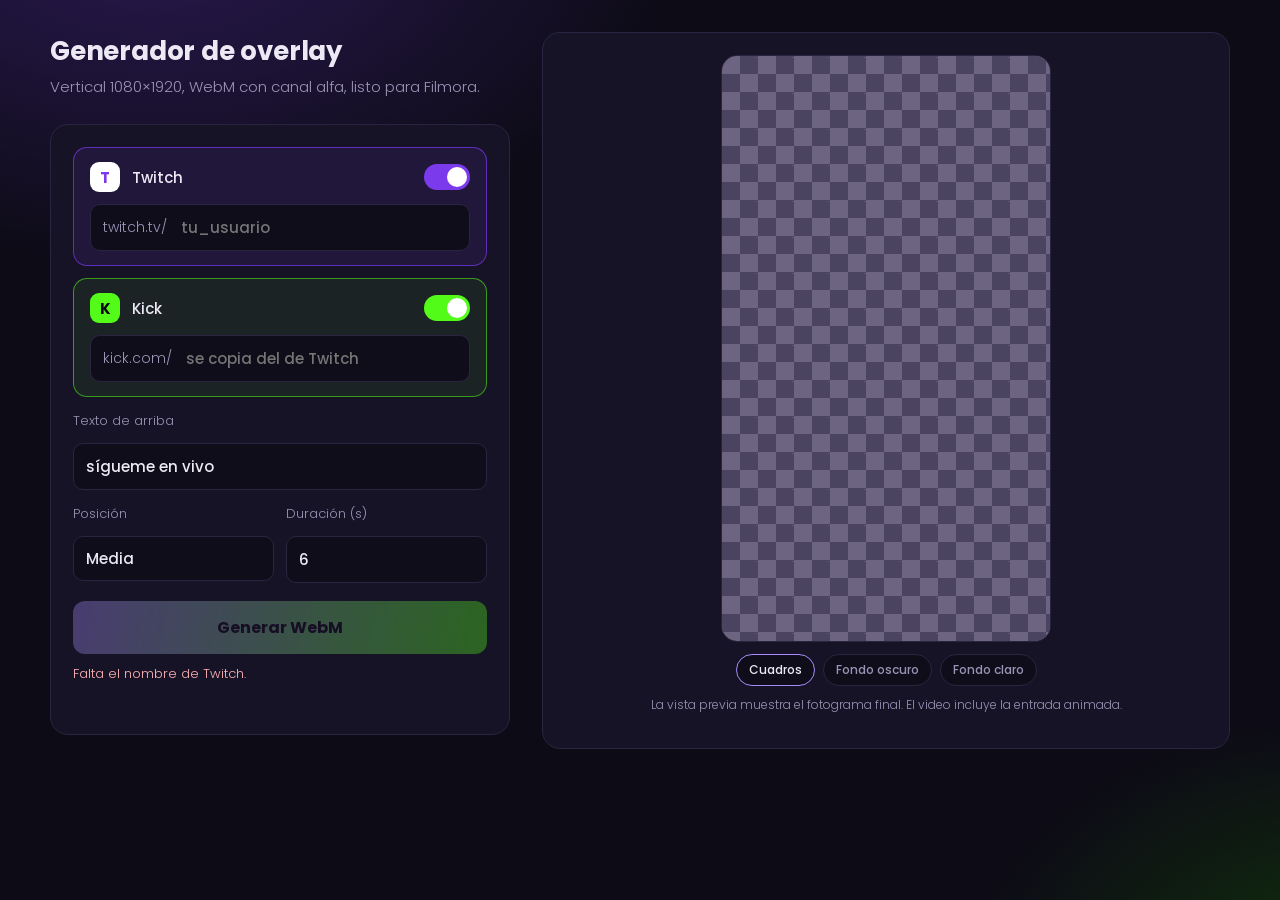
==== static/index.html @ 25930c82 "Generador de overlay Twitch/Kick: interfaz web y render WebM con alfa" ====
<!DOCTYPE html>
<html lang="es">
<head>
<meta charset="utf-8">
<meta name="viewport" content="width=device-width, initial-scale=1">
<title>Generador de overlay · Twitch / Kick</title>
<style>
  @font-face { font-family: Poppins; src: url("/fonts/Poppins-Light.ttf"); font-weight: 300; }
  @font-face { font-family: Poppins; src: url("/fonts/Poppins-Medium.ttf"); font-weight: 500; }
  @font-face { font-family: Poppins; src: url("/fonts/Poppins-Bold.ttf"); font-weight: 700; }

  :root {
    --violet: #7C3AED;
    --violet-soft: #A78BFA;
    --green: #53FC18;
    --ink: #0d0b16;
    --panel: #171327;
    --line: #2b2440;
    --text: #ECE9F5;
    --muted: #9b93b5;
  }
  * { box-sizing: border-box; }
  body {
    margin: 0; min-height: 100vh; padding: 32px;
    font-family: Poppins, system-ui, sans-serif; font-weight: 300;
    color: var(--text);
    background:
      radial-gradient(900px 600px at 12% -10%, #2a1a52 0%, transparent 60%),
      radial-gradient(700px 500px at 105% 110%, #10320a 0%, transparent 55%),
      var(--ink);
  }
  h1 { font-weight: 700; font-size: 26px; margin: 0 0 4px; letter-spacing: -.2px; }
  .lead { color: var(--muted); margin: 0 0 26px; font-size: 15px; }
  .wrap { display: grid; grid-template-columns: minmax(340px, 460px) 1fr; gap: 32px; max-width: 1180px; margin: 0 auto; }
  @media (max-width: 900px) { .wrap { grid-template-columns: 1fr; } }

  .panel { background: var(--panel); border: 1px solid var(--line); border-radius: 18px; padding: 22px; }
  .panel + .panel { margin-top: 18px; }

  .platform { border: 1px solid var(--line); border-radius: 14px; padding: 14px 16px; margin-bottom: 12px; transition: border-color .15s, background .15s; }
  .platform[data-on="1"].tw { border-color: color-mix(in srgb, var(--violet) 70%, transparent); background: color-mix(in srgb, var(--violet) 10%, transparent); }
  .platform[data-on="1"].kk { border-color: color-mix(in srgb, var(--green) 55%, transparent); background: color-mix(in srgb, var(--green) 7%, transparent); }
  .prow { display: flex; align-items: center; gap: 12px; }
  .pname { font-weight: 500; font-size: 15px; flex: 1; }
  .chip { width: 30px; height: 30px; border-radius: 9px; display: grid; place-items: center; font-weight: 700; font-size: 15px; }
  .chip.tw { background: #fff; color: var(--violet); }
  .chip.kk { background: var(--green); color: #07070A; }

  /* interruptor */
  .sw { position: relative; width: 46px; height: 26px; flex: none; }
  .sw input { position: absolute; opacity: 0; width: 100%; height: 100%; margin: 0; cursor: pointer; }
  .track { position: absolute; inset: 0; background: #35304a; border-radius: 999px; transition: background .18s; pointer-events: none; }
  .knob { position: absolute; top: 3px; left: 3px; width: 20px; height: 20px; border-radius: 50%; background: #fff; transition: transform .18s; pointer-events: none; }
  .sw input:checked ~ .track { background: var(--violet); }
  .kk .sw input:checked ~ .track { background: var(--green); }
  .sw input:checked ~ .knob { transform: translateX(20px); }
  .sw input:focus-visible ~ .track { outline: 2px solid var(--violet-soft); outline-offset: 2px; }

  .field { margin-top: 12px; display: flex; align-items: center; gap: 0; border: 1px solid var(--line); border-radius: 10px; background: #0f0d1a; overflow: hidden; }
  .field .pre { padding: 0 2px 0 12px; color: var(--muted); font-size: 14px; white-space: nowrap; }
  input[type=text], input[type=number], select {
    flex: 1; width: 100%; background: transparent; border: 0; color: var(--text);
    font-family: inherit; font-weight: 500; font-size: 15px; padding: 11px 12px; outline: none;
  }
  select { appearance: none; cursor: pointer; }
  select option { background: #171327; }
  .field:focus-within { border-color: var(--violet-soft); }
  .platform[data-on="0"] .field { opacity: .4; }

  .grid2 { display: grid; grid-template-columns: 1fr 1fr; gap: 12px; }
  label.small { display: block; font-size: 13px; color: var(--muted); margin: 14px 0 6px; }

  button.go {
    width: 100%; margin-top: 18px; padding: 14px 18px; border: 0; border-radius: 12px; cursor: pointer;
    font-family: inherit; font-weight: 700; font-size: 16px; color: #14061f;
    background: linear-gradient(100deg, var(--violet-soft), var(--green));
  }
  button.go:disabled { opacity: .35; cursor: not-allowed; }
  .warn { margin-top: 10px; font-size: 13px; color: #ffb4b4; min-height: 18px; }
  .status { margin-top: 10px; font-size: 13px; color: var(--muted); min-height: 18px; }

  /* vista previa */
  .stage { position: relative; width: 100%; max-width: 330px; aspect-ratio: 9/16; border-radius: 16px; overflow: hidden; border: 1px solid var(--line); margin: 0 auto; }
  .stage .bg { position: absolute; inset: 0; }
  .bg.checker {
    background-color: #6d6482;
    background-image: linear-gradient(45deg, #4b4460 25%, transparent 25%), linear-gradient(-45deg, #4b4460 25%, transparent 25%),
                      linear-gradient(45deg, transparent 75%, #4b4460 75%), linear-gradient(-45deg, transparent 75%, #4b4460 75%);
    background-size: 36px 36px; background-position: 0 0, 0 18px, 18px -18px, -18px 0;
  }
  .bg.light { background: #e9e4d8; }
  .bg.dark { background: #10131a; }
  .stage img, .stage video { position: absolute; inset: 0; width: 100%; height: 100%; object-fit: contain; }
  .bgpick { display: flex; gap: 8px; justify-content: center; margin-top: 12px; }
  .bgpick button { border: 1px solid var(--line); background: #0f0d1a; color: var(--muted); font-family: inherit; font-size: 12px; padding: 6px 12px; border-radius: 999px; cursor: pointer; }
  .bgpick button[aria-pressed=true] { color: var(--text); border-color: var(--violet-soft); }
  .hint { text-align: center; color: var(--muted); font-size: 12px; margin-top: 10px; }
  a.dl { display: inline-block; margin-top: 12px; color: var(--green); font-weight: 500; font-size: 14px; }
</style>
</head>
<body>
<div class="wrap">
  <div>
    <h1>Generador de overlay</h1>
    <p class="lead">Vertical 1080×1920, WebM con canal alfa, listo para Filmora.</p>

    <div class="panel">
      <div class="platform tw" id="pTw" data-on="1">
        <div class="prow">
          <span class="chip tw">T</span>
          <span class="pname">Twitch</span>
          <span class="sw"><input type="checkbox" id="onTw" checked><span class="track"></span><span class="knob"></span></span>
        </div>
        <div class="field"><span class="pre">twitch.tv/</span><input type="text" id="nameTw" placeholder="tu_usuario" spellcheck="false"></div>
      </div>

      <div class="platform kk" id="pKk" data-on="1">
        <div class="prow">
          <span class="chip kk">K</span>
          <span class="pname">Kick</span>
          <span class="sw"><input type="checkbox" id="onKk" checked><span class="track"></span><span class="knob"></span></span>
        </div>
        <div class="field"><span class="pre">kick.com/</span><input type="text" id="nameKk" placeholder="se copia del de Twitch" spellcheck="false"></div>
      </div>

      <label class="small" for="label">Texto de arriba</label>
      <div class="field"><input type="text" id="label" value="sígueme en vivo" maxlength="40"></div>

      <div class="grid2">
        <div>
          <label class="small" for="position">Posición</label>
          <div class="field"><select id="position">
            <option value="alta">Alta</option>
            <option value="media" selected>Media</option>
            <option value="baja">Baja</option>
          </select></div>
        </div>
        <div>
          <label class="small" for="duration">Duración (s)</label>
          <div class="field"><input type="number" id="duration" value="6" min="2" max="30" step="1"></div>
        </div>
      </div>

      <button class="go" id="go">Generar WebM</button>
      <div class="warn" id="warn"></div>
      <div class="status" id="status"></div>
      <a class="dl" id="dl" style="display:none" download>Descargar archivo</a>
    </div>
  </div>

  <div>
    <div class="panel">
      <div class="stage">
        <div class="bg checker" id="bg"></div>
        <img id="prev" alt="vista previa">
        <video id="vid" style="display:none" autoplay loop muted playsinline></video>
      </div>
      <div class="bgpick">
        <button data-bg="checker" aria-pressed="true">Cuadros</button>
        <button data-bg="dark" aria-pressed="false">Fondo oscuro</button>
        <button data-bg="light" aria-pressed="false">Fondo claro</button>
      </div>
      <p class="hint">La vista previa muestra el fotograma final. El video incluye la entrada animada.</p>
    </div>
  </div>
</div>

<script>
const $ = id => document.getElementById(id);
const onTw = $('onTw'), onKk = $('onKk'), nameTw = $('nameTw'), nameKk = $('nameKk');
let kickTocado = false; // mientras no lo edites a mano, copia el nombre de Twitch

function estado() {
  return {
    twitch: onTw.checked ? nameTw.value.trim() : null,
    kick:   onKk.checked ? nameKk.value.trim() : null,
    label:  $('label').value,
    position: $('position').value,
    duration: parseFloat($('duration').value) || 6,
    fps: 30
  };
}

function validar(s) {
  if (!onTw.checked && !onKk.checked) return 'Activa al menos una plataforma.';
  if (onTw.checked && !s.twitch) return 'Falta el nombre de Twitch.';
  if (onKk.checked && !s.kick) return 'Falta el nombre de Kick.';
  return '';
}

let tPrev;
function refrescar() {
  $('pTw').dataset.on = onTw.checked ? '1' : '0';
  $('pKk').dataset.on = onKk.checked ? '1' : '0';
  nameTw.disabled = !onTw.checked;
  nameKk.disabled = !onKk.checked;

  const s = estado();
  const err = validar(s);
  $('warn').textContent = err;
  $('go').disabled = !!err;
  if (err) {
    $('prev').removeAttribute('src');
    $('prev').style.display = 'none';
    return;
  }

  clearTimeout(tPrev);
  tPrev = setTimeout(() => {
    const q = new URLSearchParams();
    if (s.twitch) q.set('twitch', s.twitch);
    if (s.kick) q.set('kick', s.kick);
    q.set('label', s.label);
    q.set('position', s.position);
    $('prev').src = '/preview.svg?' + q.toString();
    $('prev').style.display = '';
    $('vid').style.display = 'none';
  }, 220);
}

// si Kick no se ha tocado a mano, copia el nombre de Twitch
nameTw.addEventListener('input', () => {
  if (!kickTocado) nameKk.value = nameTw.value;
  refrescar();
});
nameKk.addEventListener('input', () => { kickTocado = nameKk.value.trim() !== ''; refrescar(); });
['onTw','onKk','label','position','duration'].forEach(id => {
  $(id).addEventListener('input', refrescar);
  $(id).addEventListener('change', refrescar);
});

document.querySelectorAll('.bgpick button').forEach(b => {
  b.addEventListener('click', () => {
    document.querySelectorAll('.bgpick button').forEach(x => x.setAttribute('aria-pressed', 'false'));
    b.setAttribute('aria-pressed', 'true');
    $('bg').className = 'bg ' + b.dataset.bg;
  });
});

$('go').addEventListener('click', async () => {
  const s = estado();
  const err = validar(s);
  if (err) { $('warn').textContent = err; return; }

  const btn = $('go');
  btn.disabled = true;
  $('dl').style.display = 'none';
  const t0 = Date.now();
  const tick = setInterval(() => {
    $('status').textContent = 'Renderizando fotogramas… ' + ((Date.now() - t0) / 1000).toFixed(0) + ' s';
  }, 500);

  try {
    const r = await fetch('/render', {
      method: 'POST',
      headers: { 'Content-Type': 'application/json' },
      body: JSON.stringify(s)
    });
    if (!r.ok) {
      const d = await r.json().catch(() => ({ detail: 'Error desconocido' }));
      throw new Error(d.detail || r.statusText);
    }
    const blob = await r.blob();
    const url = URL.createObjectURL(blob);
    const v = $('vid');
    v.src = url; v.style.display = ''; $('prev').style.display = 'none';
    const dl = $('dl');
    dl.href = url;
    dl.download = 'overlay-' + ((s.twitch || s.kick).toLowerCase().replace(/[^a-z0-9._-]+/g, '-')) + '.webm';
    dl.style.display = 'inline-block';
    $('status').textContent = 'Listo · ' + (blob.size / 1024).toFixed(0) + ' KB · ' +
                              ((Date.now() - t0) / 1000).toFixed(1) + ' s';
  } catch (e) {
    $('status').textContent = 'Error: ' + e.message;
  } finally {
    clearInterval(tick);
    btn.disabled = false;
  }
});

refrescar();
</script>
</body>
</html>
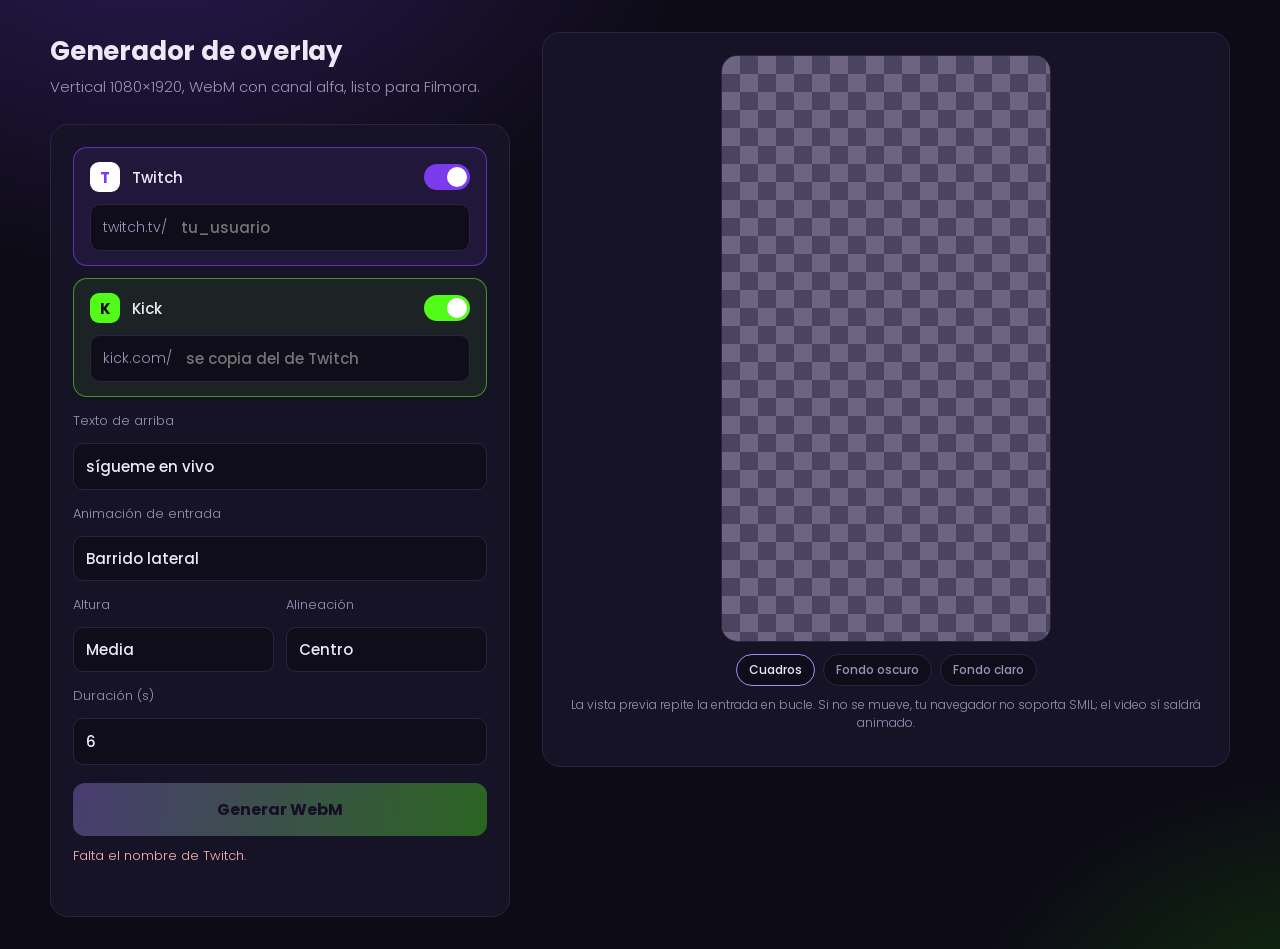
==== commit dee1ec83: "Barra centrada por defecto, alineacion configurable y seis animaciones de entrada con vista previa a" ====
--- a/static/index.html
+++ b/static/index.html
@@ -126,9 +126,19 @@
       <label class="small" for="label">Texto de arriba</label>
       <div class="field"><input type="text" id="label" value="sígueme en vivo" maxlength="40"></div>
 
+      <label class="small" for="animation">Animación de entrada</label>
+      <div class="field"><select id="animation">
+        <option value="barrido" selected>Barrido lateral</option>
+        <option value="deslizar">Sube desde abajo</option>
+        <option value="rebote">Sube con rebote</option>
+        <option value="escala">Crece desde el centro</option>
+        <option value="cortina">Se abre como cortina</option>
+        <option value="desvanecer">Aparece suave</option>
+      </select></div>
+
       <div class="grid2">
         <div>
-          <label class="small" for="position">Posición</label>
+          <label class="small" for="position">Altura</label>
           <div class="field"><select id="position">
             <option value="alta">Alta</option>
             <option value="media" selected>Media</option>
@@ -136,10 +146,17 @@
           </select></div>
         </div>
         <div>
-          <label class="small" for="duration">Duración (s)</label>
-          <div class="field"><input type="number" id="duration" value="6" min="2" max="30" step="1"></div>
+          <label class="small" for="align">Alineación</label>
+          <div class="field"><select id="align">
+            <option value="izquierda">Izquierda</option>
+            <option value="centro" selected>Centro</option>
+            <option value="derecha">Derecha</option>
+          </select></div>
         </div>
       </div>
+
+      <label class="small" for="duration">Duración (s)</label>
+      <div class="field"><input type="number" id="duration" value="6" min="2" max="30" step="1"></div>
 
       <button class="go" id="go">Generar WebM</button>
       <div class="warn" id="warn"></div>
@@ -160,7 +177,7 @@
         <button data-bg="dark" aria-pressed="false">Fondo oscuro</button>
         <button data-bg="light" aria-pressed="false">Fondo claro</button>
       </div>
-      <p class="hint">La vista previa muestra el fotograma final. El video incluye la entrada animada.</p>
+      <p class="hint">La vista previa repite la entrada en bucle. Si no se mueve, tu navegador no soporta SMIL; el video sí saldrá animado.</p>
     </div>
   </div>
 </div>
@@ -176,6 +193,8 @@
     kick:   onKk.checked ? nameKk.value.trim() : null,
     label:  $('label').value,
     position: $('position').value,
+    align: $('align').value,
+    animation: $('animation').value,
     duration: parseFloat($('duration').value) || 6,
     fps: 30
   };
@@ -212,6 +231,9 @@
     if (s.kick) q.set('kick', s.kick);
     q.set('label', s.label);
     q.set('position', s.position);
+    q.set('align', s.align);
+    q.set('animation', s.animation);
+    q.set('animate', '1');
     $('prev').src = '/preview.svg?' + q.toString();
     $('prev').style.display = '';
     $('vid').style.display = 'none';
@@ -224,7 +246,7 @@
   refrescar();
 });
 nameKk.addEventListener('input', () => { kickTocado = nameKk.value.trim() !== ''; refrescar(); });
-['onTw','onKk','label','position','duration'].forEach(id => {
+['onTw','onKk','label','position','align','animation','duration'].forEach(id => {
   $(id).addEventListener('input', refrescar);
   $(id).addEventListener('change', refrescar);
 });
